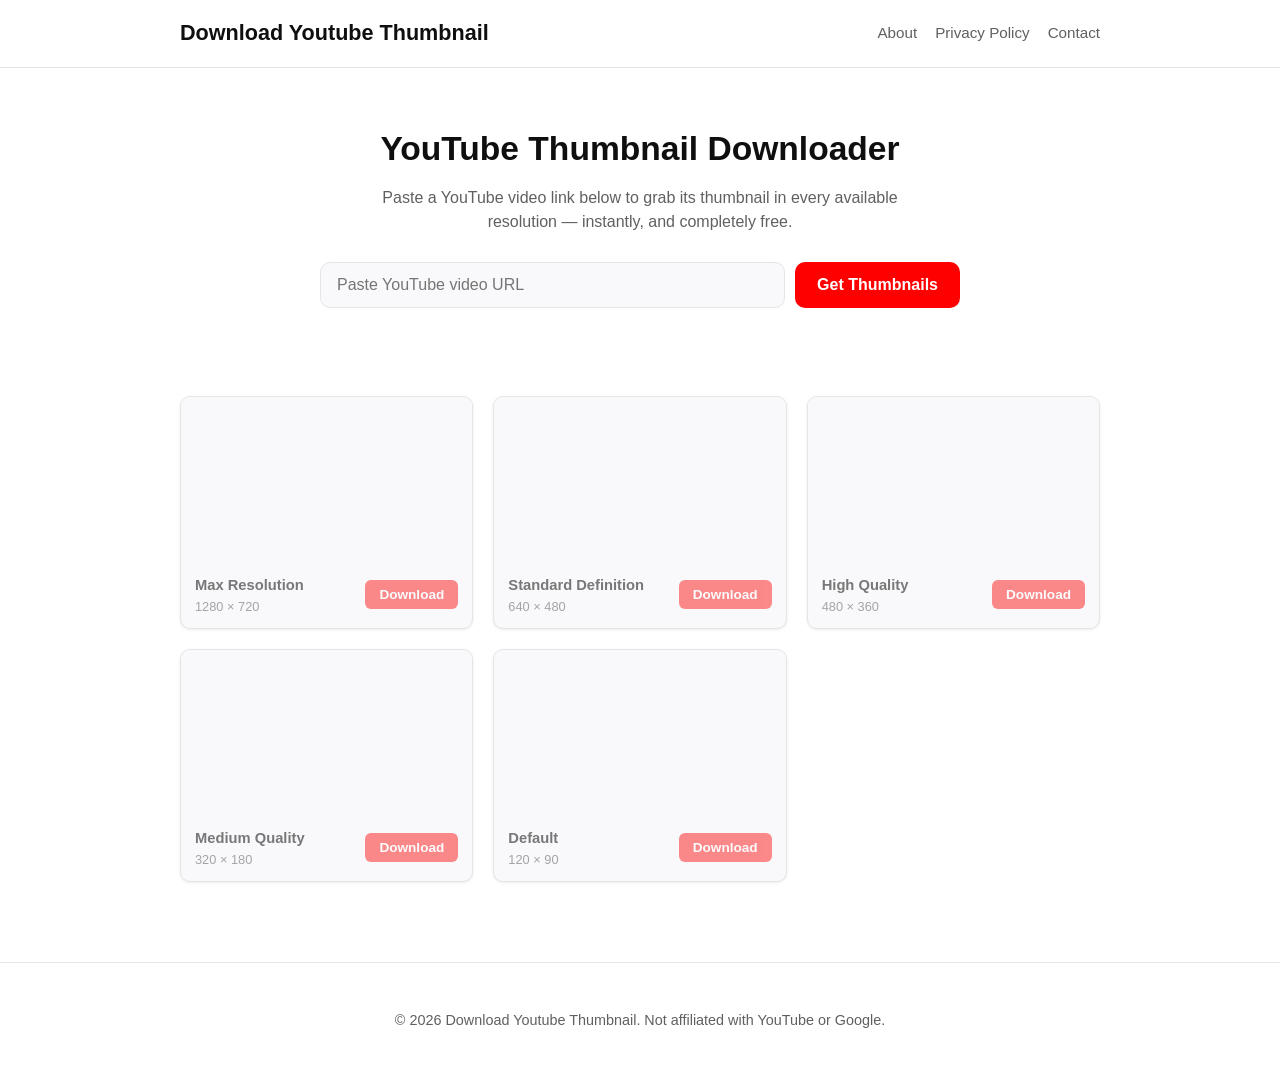
==== index.html @ 9527ef58 "Initial commit: Download Youtube Thumbnail site Static YouTube thumbnail downloader with About/Priva" ====
<!DOCTYPE html>
<html lang="en">
<head>
<meta charset="UTF-8">
<meta name="viewport" content="width=device-width, initial-scale=1.0">
<title>Download Youtube Thumbnail — Free HD Thumbnail Grabber</title>
<meta name="description" content="Paste any YouTube video URL and instantly download its thumbnail in every available resolution — free, fast, no sign-up.">
<link rel="canonical" href="https://download-youtube-thumbnail.github.io/">
<meta property="og:type" content="website">
<meta property="og:site_name" content="Download Youtube Thumbnail">
<meta property="og:title" content="YouTube Thumbnail Downloader — Free HD Thumbnail Grabber">
<meta property="og:description" content="Paste any YouTube video URL and instantly download its thumbnail in every available resolution — free, fast, no sign-up.">
<meta property="og:url" content="https://download-youtube-thumbnail.github.io/">
<meta name="twitter:card" content="summary">
<meta name="twitter:title" content="YouTube Thumbnail Downloader — Free HD Thumbnail Grabber">
<meta name="twitter:description" content="Paste any YouTube video URL and instantly download its thumbnail in every available resolution — free, fast, no sign-up.">
<link rel="stylesheet" href="css/style.css?v=8">
<script type="application/ld+json">
{
  "@context": "https://schema.org",
  "@type": "WebApplication",
  "name": "Download Youtube Thumbnail",
  "url": "https://download-youtube-thumbnail.github.io/",
  "description": "Paste any YouTube video URL and instantly download its thumbnail in every available resolution — free, fast, no sign-up.",
  "applicationCategory": "UtilitiesApplication",
  "operatingSystem": "Any (runs in browser)",
  "offers": {
    "@type": "Offer",
    "price": "0",
    "priceCurrency": "USD"
  }
}
</script>
</head>
<body>

<header class="site-header">
  <div class="container header-inner">
    <a href="index.html" class="logo">
      <span>Download Youtube Thumbnail</span>
    </a>
    <nav class="header-nav">
      <a href="about.html">About</a>
      <a href="privacy.html">Privacy Policy</a>
      <a href="contact.html">Contact</a>
    </nav>
    <button type="button" class="menu-toggle" id="menu-toggle" aria-label="Open menu" aria-expanded="false" aria-controls="mobile-nav">
      <span></span><span></span><span></span>
    </button>
  </div>
</header>

<div class="mobile-nav-backdrop" id="mobile-nav-backdrop" hidden></div>
<nav class="mobile-nav" id="mobile-nav" aria-label="Mobile">
  <a href="index.html">Home</a>
  <a href="about.html">About</a>
  <a href="privacy.html">Privacy Policy</a>
  <a href="contact.html">Contact</a>
</nav>

<main>
  <section class="hero container">
    <h1>YouTube Thumbnail Downloader</h1>
    <p class="subtitle">Paste a YouTube video link below to grab its thumbnail in every available resolution — instantly, and completely free.</p>

    <form id="thumb-form" class="thumb-form" autocomplete="off">
      <input
        type="text"
        id="url-input"
        placeholder="Paste YouTube video URL"
        aria-label="YouTube video URL"
        required
      >
      <button type="submit">Get Thumbnails</button>
    </form>
    <p id="error-msg" class="error-msg" hidden></p>
  </section>

  <section id="results" class="results container">
    <h2 id="results-heading" hidden>Thumbnails</h2>
    <div id="results-grid" class="results-grid"></div>
  </section>

</main>

<footer class="site-footer">
  <div class="container footer-inner">
    <p>&copy; <span id="year"></span> Download Youtube Thumbnail. Not affiliated with YouTube or Google.</p>
  </div>
</footer>

<script src="js/nav.js"></script>
<script src="js/script.js"></script>
</body>
</html>
---- css/style.css ----
:root {
  --red: #ff0000;
  --red-dark: #cc0000;
  --bg: #ffffff;
  --bg-alt: #f9f9fb;
  --text: #0f0f0f;
  --text-muted: #606060;
  --border: #e5e5e5;
  --radius: 10px;
  --shadow: 0 1px 3px rgba(0,0,0,0.08);
}

@media (prefers-color-scheme: dark) {
  :root {
    --bg: #0f0f0f;
    --bg-alt: #181818;
    --text: #f1f1f1;
    --text-muted: #aaaaaa;
    --border: #2d2d2d;
    --shadow: 0 1px 3px rgba(0,0,0,0.4);
  }
}

* { box-sizing: border-box; }

html {
  height: 100%;
}

body {
  margin: 0;
  padding: 0;
  min-height: 100%;
  display: flex;
  flex-direction: column;
  background: var(--bg);
  color: var(--text);
  font-family: "Segoe UI", Roboto, Helvetica, Arial, sans-serif;
  line-height: 1.5;
}

.site-header,
.site-footer {
  flex: 0 0 auto;
}

main {
  flex: 1 0 auto;
}

.container {
  max-width: 960px;
  margin: 0 auto;
  padding: 0 20px;
}

a { color: var(--red-dark); text-decoration: none; }
a:hover { text-decoration: underline; }

/* Header */
.site-header {
  border-bottom: 1px solid var(--border);
  position: sticky;
  top: 0;
  background: var(--bg);
  z-index: 10;
}

.header-inner {
  display: flex;
  align-items: center;
  justify-content: space-between;
  flex-wrap: wrap;
  row-gap: 8px;
  padding: 14px 20px;
}

.logo {
  display: flex;
  align-items: center;
  gap: 8px;
  font-size: 1.35rem;
  color: var(--text);
  font-weight: 600;
}
.logo:hover { text-decoration: none; }
.logo strong { font-weight: 800; }

.header-nav {
  display: flex;
  gap: 18px;
  font-size: 0.95rem;
}
.header-nav a {
  display: inline-block;
  padding: 8px 0;
  color: var(--text-muted);
}
.header-nav a:hover { color: var(--text); }

/* Mobile hamburger menu */
.menu-toggle {
  display: none;
  flex-direction: column;
  justify-content: center;
  gap: 5px;
  width: 40px;
  height: 40px;
  padding: 0;
  border: none;
  background: none;
  cursor: pointer;
}
.menu-toggle span {
  display: block;
  width: 22px;
  height: 2px;
  margin: 0 auto;
  background: var(--text);
  border-radius: 2px;
}

.mobile-nav-backdrop {
  position: fixed;
  inset: 0;
  background: rgba(0, 0, 0, 0.45);
  z-index: 20;
}

.mobile-nav {
  position: fixed;
  top: 0;
  left: 0;
  bottom: 0;
  width: 240px;
  max-width: 80vw;
  background: var(--bg);
  border-right: 1px solid var(--border);
  box-shadow: var(--shadow);
  z-index: 21;
  display: flex;
  flex-direction: column;
  padding: 18px 20px;
  transform: translateX(-100%);
  transition: transform 0.2s ease;
}
.mobile-nav.open {
  transform: translateX(0);
}
.mobile-nav a {
  display: block;
  padding: 12px 4px;
  color: var(--text);
  font-size: 1rem;
  border-bottom: 1px solid var(--border);
}
.mobile-nav a:hover { color: var(--red-dark); }

/* Hero */
.hero {
  text-align: center;
  padding: 56px 20px 48px;
}

.hero h1 {
  font-size: 2.1rem;
  margin: 0 0 12px;
}

.subtitle {
  color: var(--text-muted);
  max-width: 560px;
  margin: 0 auto 28px;
}

.thumb-form {
  display: flex;
  gap: 10px;
  max-width: 640px;
  margin: 0 auto;
  flex-wrap: wrap;
}

#url-input {
  flex: 1 1 320px;
  padding: 13px 16px;
  font-size: 1rem;
  border: 1px solid var(--border);
  border-radius: var(--radius);
  background: var(--bg-alt);
  color: var(--text);
}
#url-input:focus {
  outline: 2px solid var(--red);
  outline-offset: 1px;
}

.thumb-form button {
  padding: 13px 22px;
  font-size: 1rem;
  font-weight: 600;
  color: #fff;
  background: var(--red);
  border: none;
  border-radius: var(--radius);
  cursor: pointer;
  transition: background 0.15s ease;
}
.thumb-form button:hover { background: var(--red-dark); }

.error-msg {
  color: var(--red-dark);
  max-width: 640px;
  margin: 14px auto 0;
  font-size: 0.95rem;
}

/* Results */
.results {
  padding: 40px 20px 80px;
}

.results h2 {
  margin-bottom: 18px;
}

.results-grid {
  display: grid;
  grid-template-columns: repeat(auto-fill, minmax(240px, 1fr));
  gap: 20px;
}

.thumb-card {
  border: 1px solid var(--border);
  border-radius: var(--radius);
  overflow: hidden;
  background: var(--bg-alt);
  box-shadow: var(--shadow);
  display: flex;
  flex-direction: column;
}

.thumb-media {
  width: 100%;
  aspect-ratio: 16 / 9;
  background: #000;
  overflow: hidden;
}

.thumb-media img {
  width: 100%;
  height: 100%;
  object-fit: cover;
  display: block;
}

.thumb-card.skeleton .thumb-media {
  background: linear-gradient(90deg, var(--bg-alt) 25%, var(--border) 37%, var(--bg-alt) 63%);
  background-size: 400% 100%;
  animation: skeleton-shimmer 1.4s ease infinite;
}

@keyframes skeleton-shimmer {
  0% { background-position: 100% 50%; }
  100% { background-position: 0% 50%; }
}

@media (prefers-reduced-motion: reduce) {
  .thumb-card.skeleton .thumb-media { animation: none; }
}

.thumb-card.skeleton .thumb-label,
.thumb-card.skeleton .thumb-size {
  opacity: 0.55;
}

.thumb-card .thumb-info {
  padding: 12px 14px;
  display: flex;
  align-items: center;
  justify-content: space-between;
  gap: 10px;
}

.thumb-card .thumb-info > span {
  min-width: 0;
  flex: 1 1 auto;
}

.thumb-card .thumb-label {
  font-weight: 600;
  font-size: 0.92rem;
}

.thumb-card .thumb-size {
  font-size: 0.8rem;
  color: var(--text-muted);
  display: block;
}

.thumb-card .download-btn {
  padding: 7px 14px;
  font-size: 0.85rem;
  font-weight: 600;
  border-radius: 6px;
  background: var(--red);
  color: #fff;
  border: none;
  cursor: pointer;
  white-space: nowrap;
}
.thumb-card .download-btn:hover { background: var(--red-dark); }
.thumb-card .download-btn:disabled {
  opacity: 0.45;
  cursor: not-allowed;
}
.thumb-card .download-btn:disabled:hover { background: var(--red); }

/* Content pages (About / Privacy / Contact) */
.page {
  padding: 48px 20px 64px;
  max-width: 720px;
}

.page h1 {
  font-size: 1.9rem;
  margin: 0 0 8px;
}

.contact-form-embed {
  display: block;
  width: 100%;
  max-width: 640px;
  height: 1100px;
  border: 1px solid var(--border);
  border-radius: var(--radius);
  background: var(--bg-alt);
}

.page .lead {
  color: var(--text-muted);
  font-size: 1.05rem;
  margin: 0 0 32px;
}

.page h2 {
  font-size: 1.2rem;
  margin: 32px 0 10px;
}

.page p {
  margin: 0 0 14px;
}

.page ul,
.page ol {
  padding-left: 22px;
  margin: 0 0 14px;
}

.page li {
  margin-bottom: 6px;
}

.page .updated {
  color: var(--text-muted);
  font-size: 0.9rem;
  margin: -4px 0 28px;
}

/* Footer */
.site-footer {
  border-top: 1px solid var(--border);
  padding: 32px 20px;
  color: var(--text-muted);
  font-size: 0.9rem;
}

.footer-inner {
  text-align: center;
}

/* Keep the drawer inert above the mobile breakpoint, even if left open before resizing */
@media (min-width: 561px) {
  .mobile-nav,
  .mobile-nav-backdrop {
    display: none !important;
  }
}

/* Tablet */
@media (max-width: 768px) {
  .hero { padding: 40px 16px 40px; }
  .hero h1 { font-size: 1.7rem; }
  .results-grid { grid-template-columns: repeat(auto-fill, minmax(200px, 1fr)); }
}

/* Mobile */
@media (max-width: 560px) {
  .container { padding: 0 14px; }

  .header-inner { padding: 12px 14px; }
  .header-nav { display: none; }
  .menu-toggle { display: flex; }
  .logo span { font-size: 1.15rem; }

  .hero h1 { font-size: 1.4rem; }
  .subtitle { font-size: 0.92rem; }

  .thumb-form { flex-direction: column; }
  .thumb-form button { width: 100%; margin-bottom: 16px; }
  #url-input { flex-basis: auto; width: 100%; }

  .results-grid { grid-template-columns: 1fr; }

  .thumb-card .download-btn {
    padding: 10px 16px;
    font-size: 0.9rem;
  }

  .page { padding: 32px 14px 48px; }
  .page h1 { font-size: 1.5rem; }
  .page code { word-break: break-word; }

  .site-footer { margin-top: 16px; }
}

@media (max-width: 360px) {
  .logo span { font-size: 1rem; }
}
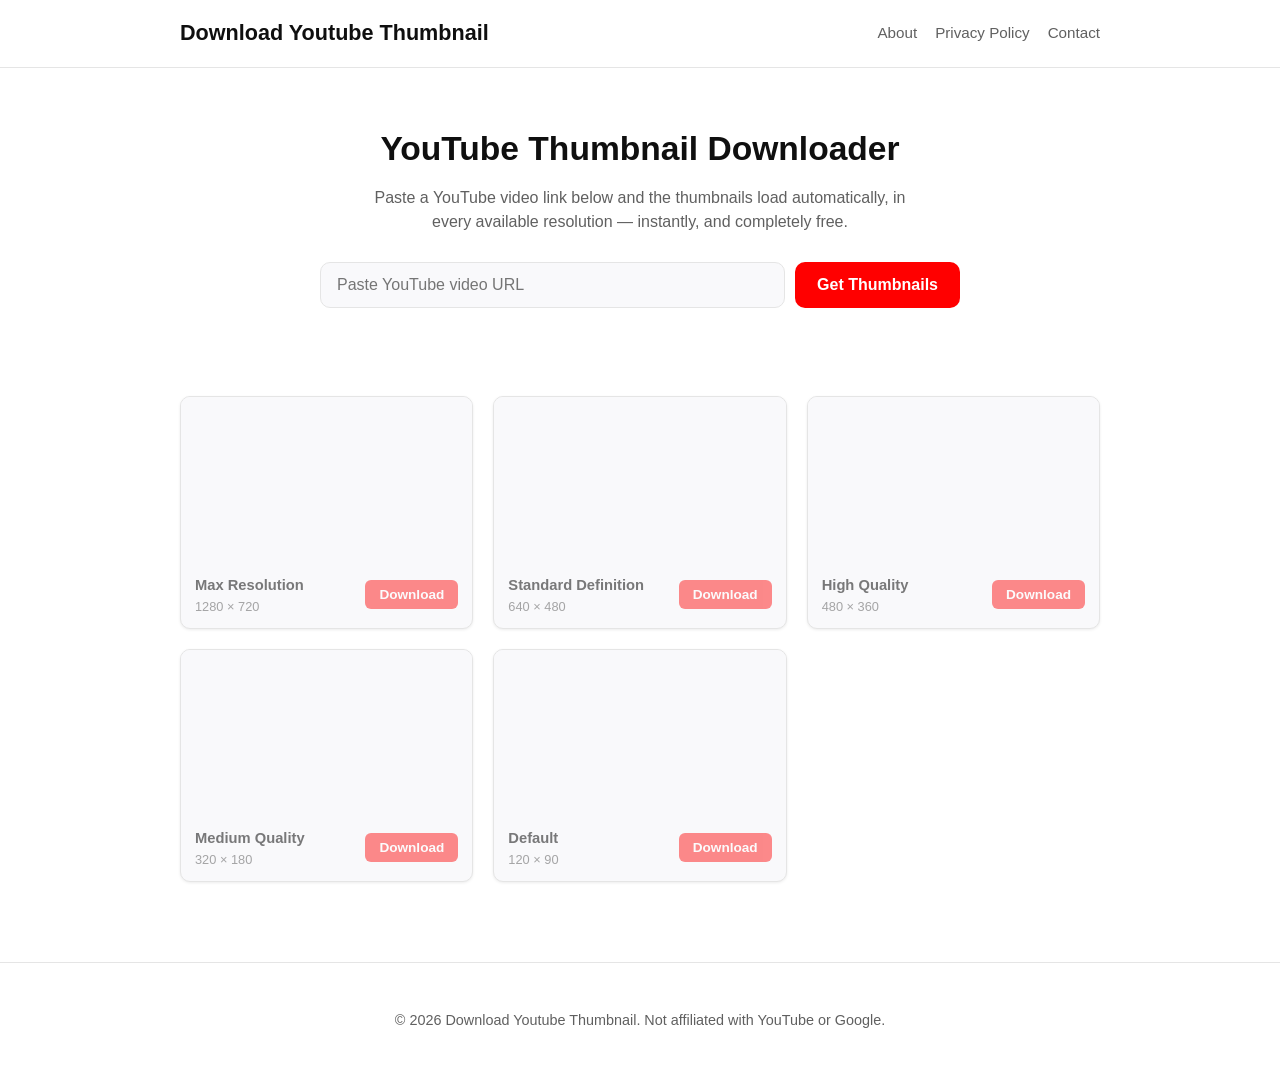
==== commit 751eae1d: "Fetch thumbnails automatically when a link is pasted Pasting a YouTube link now loads the thumbnails" ====
--- a/index.html
+++ b/index.html
@@ -2,7 +2,18 @@
 <html lang="en">
 <head>
 <meta charset="UTF-8">
+<!-- Google tag (gtag.js) -->
+<script async src="https://www.googletagmanager.com/gtag/js?id=G-L3P2361C64"></script>
+<script>
+  window.dataLayer = window.dataLayer || [];
+  function gtag(){dataLayer.push(arguments);}
+  gtag('js', new Date());
+
+  gtag('config', 'G-L3P2361C64');
+</script>
+
 <meta name="viewport" content="width=device-width, initial-scale=1.0">
+<meta name="google-site-verification" content="oTKev0Cptw2iP7JEhbYRQdkTmQUsptIfxR5o7YwGHuE" />
 <title>Download Youtube Thumbnail — Free HD Thumbnail Grabber</title>
 <meta name="description" content="Paste any YouTube video URL and instantly download its thumbnail in every available resolution — free, fast, no sign-up.">
 <link rel="canonical" href="https://download-youtube-thumbnail.github.io/">
@@ -61,7 +72,7 @@
 <main>
   <section class="hero container">
     <h1>YouTube Thumbnail Downloader</h1>
-    <p class="subtitle">Paste a YouTube video link below to grab its thumbnail in every available resolution — instantly, and completely free.</p>
+    <p class="subtitle">Paste a YouTube video link below and the thumbnails load automatically, in every available resolution — instantly, and completely free.</p>
 
     <form id="thumb-form" class="thumb-form" autocomplete="off">
       <input
@@ -90,6 +101,6 @@
 </footer>
 
 <script src="js/nav.js"></script>
-<script src="js/script.js"></script>
+<script src="js/script.js?v=2"></script>
 </body>
 </html>
